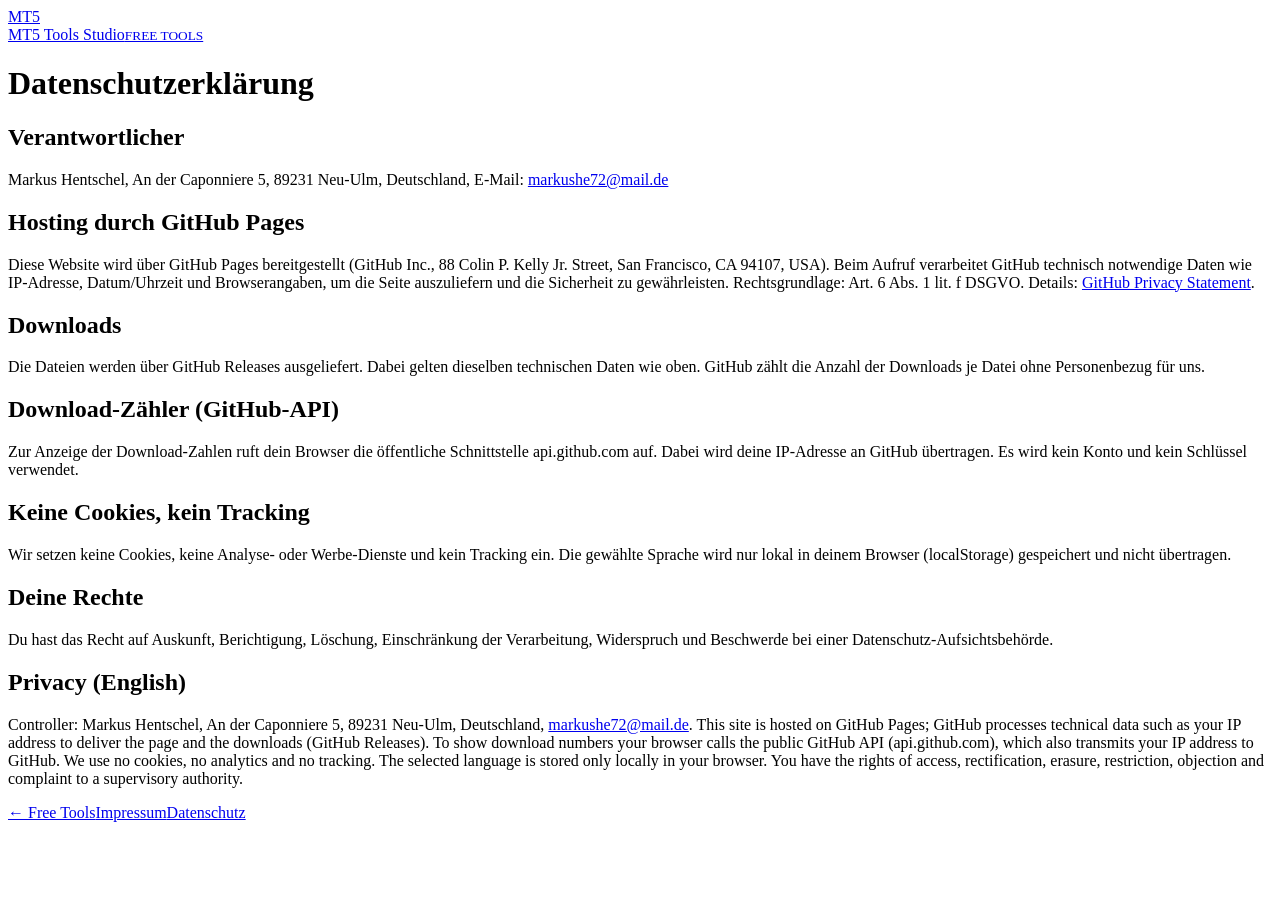
==== datenschutz.html @ 60f599b9 "Add files via upload" ====
<!DOCTYPE html>
<html lang="de"><head><meta charset="utf-8"><meta name="viewport" content="width=device-width,initial-scale=1">
<title>Datenschutz – MT5 Tools Studio</title><link rel="stylesheet" href="assets/style.css"></head>
<body><div class="grid-bg"></div>
<header class="top"><a class="brand" href="index.html"><div class="mark"><span>MT5</span></div><div class="nm">MT5 Tools Studio<small>FREE TOOLS</small></div></a></header>
<div class="doc"><h1>Datenschutzerklärung</h1>
<div class="card">
<h2>Verantwortlicher</h2><p>Markus Hentschel, An der Caponniere 5, 89231 Neu-Ulm, Deutschland, E-Mail: <a href="mailto:markushe72@mail.de">markushe72@mail.de</a></p>
<h2>Hosting durch GitHub Pages</h2><p>Diese Website wird über GitHub Pages bereitgestellt (GitHub Inc., 88 Colin P. Kelly Jr. Street, San Francisco, CA 94107, USA). Beim Aufruf verarbeitet GitHub technisch notwendige Daten wie IP-Adresse, Datum/Uhrzeit und Browserangaben, um die Seite auszuliefern und die Sicherheit zu gewährleisten. Rechtsgrundlage: Art. 6 Abs. 1 lit. f DSGVO. Details: <a href="https://docs.github.com/en/site-policy/privacy-policies/github-general-privacy-statement" target="_blank" rel="noopener">GitHub Privacy Statement</a>.</p>
<h2>Downloads</h2><p>Die Dateien werden über GitHub Releases ausgeliefert. Dabei gelten dieselben technischen Daten wie oben. GitHub zählt die Anzahl der Downloads je Datei ohne Personenbezug für uns.</p>
<h2>Download-Zähler (GitHub-API)</h2><p>Zur Anzeige der Download-Zahlen ruft dein Browser die öffentliche Schnittstelle api.github.com auf. Dabei wird deine IP-Adresse an GitHub übertragen. Es wird kein Konto und kein Schlüssel verwendet.</p>
<h2>Keine Cookies, kein Tracking</h2><p>Wir setzen keine Cookies, keine Analyse- oder Werbe-Dienste und kein Tracking ein. Die gewählte Sprache wird nur lokal in deinem Browser (localStorage) gespeichert und nicht übertragen.</p>
<h2>Deine Rechte</h2><p>Du hast das Recht auf Auskunft, Berichtigung, Löschung, Einschränkung der Verarbeitung, Widerspruch und Beschwerde bei einer Datenschutz-Aufsichtsbehörde.</p>
</div>
<div class="card" lang="en"><h2>Privacy (English)</h2>
<p>Controller: Markus Hentschel, An der Caponniere 5, 89231 Neu-Ulm, Deutschland, <a href="mailto:markushe72@mail.de">markushe72@mail.de</a>. This site is hosted on GitHub Pages; GitHub processes technical data such as your IP address to deliver the page and the downloads (GitHub Releases). To show download numbers your browser calls the public GitHub API (api.github.com), which also transmits your IP address to GitHub. We use no cookies, no analytics and no tracking. The selected language is stored only locally in your browser. You have the rights of access, rectification, erasure, restriction, objection and complaint to a supervisory authority.</p></div></div>
<footer><a href="index.html">← Free Tools</a><a href="impressum.html">Impressum</a><a href="datenschutz.html">Datenschutz</a></footer>
</body></html>
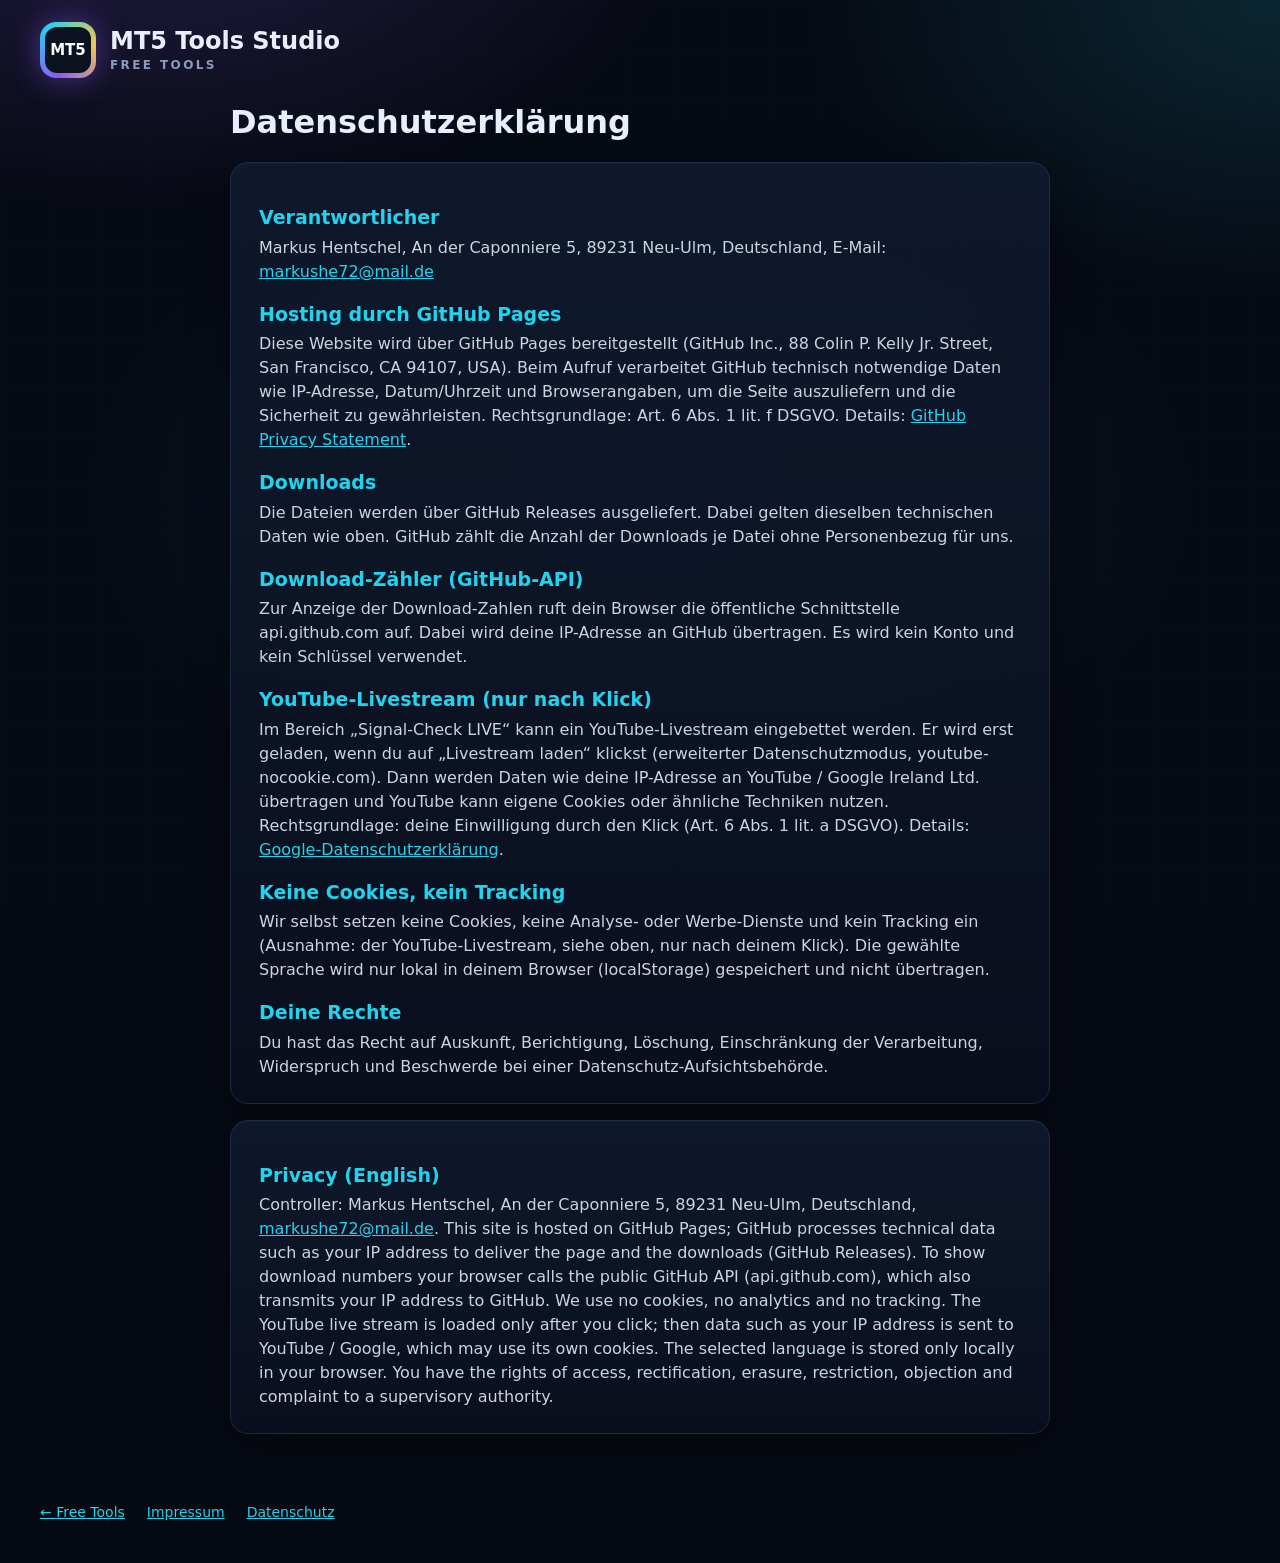
==== commit 9b2ee3b8: "Add files via upload" ====
--- a/datenschutz.html
+++ b/datenschutz.html
@@ -9,10 +9,11 @@
 <h2>Hosting durch GitHub Pages</h2><p>Diese Website wird über GitHub Pages bereitgestellt (GitHub Inc., 88 Colin P. Kelly Jr. Street, San Francisco, CA 94107, USA). Beim Aufruf verarbeitet GitHub technisch notwendige Daten wie IP-Adresse, Datum/Uhrzeit und Browserangaben, um die Seite auszuliefern und die Sicherheit zu gewährleisten. Rechtsgrundlage: Art. 6 Abs. 1 lit. f DSGVO. Details: <a href="https://docs.github.com/en/site-policy/privacy-policies/github-general-privacy-statement" target="_blank" rel="noopener">GitHub Privacy Statement</a>.</p>
 <h2>Downloads</h2><p>Die Dateien werden über GitHub Releases ausgeliefert. Dabei gelten dieselben technischen Daten wie oben. GitHub zählt die Anzahl der Downloads je Datei ohne Personenbezug für uns.</p>
 <h2>Download-Zähler (GitHub-API)</h2><p>Zur Anzeige der Download-Zahlen ruft dein Browser die öffentliche Schnittstelle api.github.com auf. Dabei wird deine IP-Adresse an GitHub übertragen. Es wird kein Konto und kein Schlüssel verwendet.</p>
-<h2>Keine Cookies, kein Tracking</h2><p>Wir setzen keine Cookies, keine Analyse- oder Werbe-Dienste und kein Tracking ein. Die gewählte Sprache wird nur lokal in deinem Browser (localStorage) gespeichert und nicht übertragen.</p>
+<h2>YouTube-Livestream (nur nach Klick)</h2><p>Im Bereich „Signal-Check LIVE“ kann ein YouTube-Livestream eingebettet werden. Er wird erst geladen, wenn du auf „Livestream laden“ klickst (erweiterter Datenschutzmodus, youtube-nocookie.com). Dann werden Daten wie deine IP-Adresse an YouTube / Google Ireland Ltd. übertragen und YouTube kann eigene Cookies oder ähnliche Techniken nutzen. Rechtsgrundlage: deine Einwilligung durch den Klick (Art. 6 Abs. 1 lit. a DSGVO). Details: <a href="https://policies.google.com/privacy" target="_blank" rel="noopener">Google-Datenschutzerklärung</a>.</p>
+<h2>Keine Cookies, kein Tracking</h2><p>Wir selbst setzen keine Cookies, keine Analyse- oder Werbe-Dienste und kein Tracking ein (Ausnahme: der YouTube-Livestream, siehe oben, nur nach deinem Klick). Die gewählte Sprache wird nur lokal in deinem Browser (localStorage) gespeichert und nicht übertragen.</p>
 <h2>Deine Rechte</h2><p>Du hast das Recht auf Auskunft, Berichtigung, Löschung, Einschränkung der Verarbeitung, Widerspruch und Beschwerde bei einer Datenschutz-Aufsichtsbehörde.</p>
 </div>
 <div class="card" lang="en"><h2>Privacy (English)</h2>
-<p>Controller: Markus Hentschel, An der Caponniere 5, 89231 Neu-Ulm, Deutschland, <a href="mailto:markushe72@mail.de">markushe72@mail.de</a>. This site is hosted on GitHub Pages; GitHub processes technical data such as your IP address to deliver the page and the downloads (GitHub Releases). To show download numbers your browser calls the public GitHub API (api.github.com), which also transmits your IP address to GitHub. We use no cookies, no analytics and no tracking. The selected language is stored only locally in your browser. You have the rights of access, rectification, erasure, restriction, objection and complaint to a supervisory authority.</p></div></div>
+<p>Controller: Markus Hentschel, An der Caponniere 5, 89231 Neu-Ulm, Deutschland, <a href="mailto:markushe72@mail.de">markushe72@mail.de</a>. This site is hosted on GitHub Pages; GitHub processes technical data such as your IP address to deliver the page and the downloads (GitHub Releases). To show download numbers your browser calls the public GitHub API (api.github.com), which also transmits your IP address to GitHub. We use no cookies, no analytics and no tracking. The YouTube live stream is loaded only after you click; then data such as your IP address is sent to YouTube / Google, which may use its own cookies. The selected language is stored only locally in your browser. You have the rights of access, rectification, erasure, restriction, objection and complaint to a supervisory authority.</p></div></div>
 <footer><a href="index.html">← Free Tools</a><a href="impressum.html">Impressum</a><a href="datenschutz.html">Datenschutz</a></footer>
 </body></html>
--- a/assets/style.css
+++ b/assets/style.css
@@ -0,0 +1,81 @@
+:root{--bg:#060a13;--panel:#0c1322;--line:#1c2a44;--text:#e8eefc;--muted:#8a9bbd;--cyan:#22d3ee;--violet:#8b5cf6;--pink:#f472b6;--green:#22c55e;--red:#f43f5e;--gold:#f5c451;--amber:#f59e0b}
+*{box-sizing:border-box;margin:0;padding:0}
+body{min-height:100vh;color:var(--text);font-family:"Segoe UI","Inter",system-ui,sans-serif;line-height:1.5;
+ background:radial-gradient(900px 500px at 12% -10%,rgba(139,92,246,.20),transparent 60%),radial-gradient(800px 500px at 100% 0%,rgba(34,211,238,.14),transparent 60%),radial-gradient(800px 500px at 50% 55%,rgba(59,130,246,.10),transparent 70%),var(--bg);background-attachment:fixed}
+.grid-bg{position:fixed;inset:0;pointer-events:none;opacity:.35;z-index:0;background-image:linear-gradient(rgba(255,255,255,.025) 1px,transparent 1px),linear-gradient(90deg,rgba(255,255,255,.025) 1px,transparent 1px);background-size:48px 48px}
+header,section,main,footer,.doc{position:relative;z-index:1;max-width:1240px;margin:0 auto;padding:0 20px}
+a{color:var(--cyan)}
+.top{display:flex;justify-content:space-between;align-items:center;padding-top:22px;padding-bottom:10px}
+.brand{display:flex;align-items:center;gap:14px;text-decoration:none;color:var(--text)}
+.mark{width:56px;height:56px;border-radius:16px;display:grid;place-items:center;font-weight:900;background:conic-gradient(from 200deg,var(--violet),var(--cyan),var(--gold),var(--violet));box-shadow:0 0 30px rgba(139,92,246,.45)}
+.mark span{background:#0b1220;color:#fff;width:46px;height:46px;border-radius:12px;display:grid;place-items:center;font-size:15px}
+.nm{font-size:24px;font-weight:800;line-height:1}.nm small{display:block;font-size:12px;color:var(--muted);letter-spacing:.2em;margin-top:6px}
+.lang button{background:var(--panel);color:var(--muted);border:1px solid var(--line);padding:6px 12px;border-radius:9px;font-weight:800;cursor:pointer;margin-left:4px}
+.lang button.on{color:#fff;border-color:rgba(34,211,238,.6);background:rgba(34,211,238,.1);box-shadow:0 0 14px rgba(34,211,238,.25)}
+.hero{padding-top:30px;padding-bottom:26px}
+.hero h1{font-size:clamp(30px,5vw,50px);font-weight:900;background:linear-gradient(90deg,#fff,#c7d2fe 40%,var(--cyan));-webkit-background-clip:text;background-clip:text;color:transparent}
+.hero>p{font-size:19px;color:var(--muted);margin:6px 0 20px;max-width:760px}
+.card{background:linear-gradient(180deg,rgba(16,26,46,.92),rgba(10,16,30,.92));border:1px solid var(--line);border-radius:18px;box-shadow:0 10px 40px rgba(0,0,0,.35),inset 0 1px 0 rgba(255,255,255,.04)}
+.howto{padding:14px 20px;max-width:760px}.howto b{color:var(--cyan);letter-spacing:.12em;text-transform:uppercase;font-size:13px}
+.howto ol{margin:6px 0 0 20px;color:#cbd5e1}
+.tools{display:grid;grid-template-columns:repeat(auto-fill,minmax(360px,1fr));gap:18px}
+.tool{padding:18px;display:flex;flex-direction:column;gap:12px;transition:border-color .2s,box-shadow .2s,transform .2s}
+.tool:hover{border-color:rgba(139,92,246,.7);box-shadow:0 0 34px rgba(139,92,246,.35);transform:translateY(-2px)}
+.head{display:flex;gap:14px;align-items:center}
+.logo{width:88px;height:88px;border-radius:16px;flex:none;box-shadow:0 0 22px rgba(34,211,238,.25)}
+.tool h3{font-size:21px;font-weight:900}
+.meta{display:flex;flex-wrap:wrap;gap:6px;margin-top:4px}
+.tag{font-size:11px;font-weight:800;letter-spacing:.08em;padding:3px 9px;border-radius:999px;text-transform:uppercase;background:rgba(139,92,246,.14);color:#c4b5fd;border:1px solid rgba(139,92,246,.45)}
+.tag.free{background:rgba(34,197,94,.14);color:#86efac;border-color:rgba(34,197,94,.5)}
+.tag.ver{background:rgba(34,211,238,.1);color:#a5f3fc;border-color:rgba(34,211,238,.45)}
+.tool p{color:#cbd5e1;font-size:15px;flex:1}
+.shot img{width:100%;border-radius:12px;border:1px solid var(--line);display:block}
+.dl{display:flex;align-items:center;gap:12px;flex-wrap:wrap}
+.btn{display:inline-flex;align-items:center;gap:8px;padding:10px 18px;border-radius:12px;font-weight:900;text-decoration:none;color:#06101c;background:linear-gradient(90deg,var(--cyan),#60a5fa);box-shadow:0 0 22px rgba(34,211,238,.45)}
+.btn:hover{box-shadow:0 0 34px rgba(34,211,238,.75)}
+.btn small{font-weight:700;opacity:.75}
+.btn.alt{color:#fff;background:linear-gradient(90deg,var(--violet),var(--pink));box-shadow:0 0 22px rgba(139,92,246,.5);margin-top:12px}
+.proband{position:relative;z-index:2;display:block;text-align:center;padding:9px 16px;font-weight:800;font-size:15px;color:#fff;text-decoration:none;letter-spacing:.03em;background:linear-gradient(90deg,rgba(139,92,246,.55),rgba(244,114,182,.45),rgba(34,211,238,.45));border-bottom:1px solid rgba(165,180,252,.5);box-shadow:0 0 26px rgba(139,92,246,.4)}
+.proband:hover{filter:brightness(1.15)}
+.prolink{display:flex;align-items:center;gap:8px;font-size:13px;font-weight:700;color:#c4b5fd;text-decoration:none;padding:8px 10px;border-radius:10px;border:1px dashed rgba(139,92,246,.5);background:rgba(139,92,246,.07)}
+.prolink:hover{border-style:solid;color:#fff;box-shadow:0 0 18px rgba(139,92,246,.35)}
+.tag.pro{background:rgba(244,114,182,.15);color:#f9a8d4;border-color:rgba(244,114,182,.5)}
+.count{font-size:13px;color:var(--muted);font-weight:700}.count b{color:var(--gold)}
+.pro{margin-top:34px;padding:24px 26px;max-width:1200px}
+.pro h2{font-size:26px;font-weight:900}.pro p{color:#cbd5e1;margin-top:4px}
+.risk{margin-top:22px}.risk p{color:#fda4af;font-weight:700;font-size:14px;border:1px solid rgba(244,63,94,.45);background:rgba(244,63,94,.08);border-radius:14px;padding:12px 16px}
+footer{display:flex;gap:22px;flex-wrap:wrap;color:var(--muted);font-size:14px;padding-top:28px;padding-bottom:40px}
+.doc{max-width:860px;padding-top:10px;padding-bottom:40px}.doc .card{padding:24px 28px;margin-top:16px}
+.doc h1{font-size:32px;font-weight:900}.doc h2{font-size:19px;margin:16px 0 4px;color:var(--cyan)}.doc p,.doc li{color:#cbd5e1}.doc ul{margin-left:20px}
+@media(max-width:420px){.tools{grid-template-columns:1fr}}
+
+.herowrap{position:relative;overflow:hidden}
+#net{position:absolute;inset:0;width:100%;height:100%;z-index:0;opacity:.55;pointer-events:none}
+.herogrid{display:grid;grid-template-columns:minmax(0,1.3fr) minmax(0,1fr);gap:18px;align-items:start}
+@media(max-width:820px){.herogrid{grid-template-columns:1fr}}
+.howto{max-width:none}
+.rank{padding:14px 20px}.rank b{color:var(--gold);letter-spacing:.12em;text-transform:uppercase;font-size:13px}
+.crown{color:var(--gold);text-shadow:0 0 12px rgba(245,196,81,.8);font-size:18px}
+#ranklist{list-style:none;margin-top:8px;display:grid;gap:6px}
+#ranklist li{display:flex;align-items:center;gap:10px;font-weight:700;font-size:14px}
+#ranklist li img{width:28px;height:28px;border-radius:7px}
+#ranklist li .n{margin-left:auto;color:var(--gold)}
+#ranklist li.first{font-size:16px;color:#fff}#ranklist li.first img{width:36px;height:36px;box-shadow:0 0 16px rgba(245,196,81,.6)}
+.muted{color:var(--muted);font-size:13px;margin-top:6px}
+.shot.noimg{display:grid;place-items:center;height:160px;border-radius:12px;border:1px dashed var(--line)}.shot.noimg img{width:96px;border:none;opacity:.8}
+details.new{font-size:13px;color:#cbd5e1;border-top:1px solid var(--line);padding-top:8px}
+details.new summary{cursor:pointer;color:var(--cyan);font-weight:800;letter-spacing:.06em}
+details.new p{margin:6px 0;color:#cbd5e1;font-size:13px}details.new a{font-size:12px}
+.prolink .tag{flex:none;line-height:1.4;padding:2px 8px}
+.pv{align-self:flex-start;background:none;border:1px solid var(--line);color:var(--muted);border-radius:9px;padding:5px 10px;font-weight:700;font-size:12px;cursor:pointer}
+.pv:hover{color:#fff;border-color:rgba(244,114,182,.6)}
+.clip{width:100%;border-radius:12px;border:1px solid rgba(244,114,182,.45)}
+.live{margin-top:34px;padding:22px 26px;max-width:1200px}
+.livehead{display:flex;align-items:center;gap:12px}.livehead h2{font-size:24px;font-weight:900;letter-spacing:.08em}
+.dot{width:12px;height:12px;border-radius:50%;background:var(--red);animation:puls 1.6s infinite}
+@keyframes puls{0%{box-shadow:0 0 0 0 rgba(244,63,94,.7)}70%{box-shadow:0 0 0 14px rgba(244,63,94,0)}100%{box-shadow:0 0 0 0 rgba(244,63,94,0)}}
+.live p{color:#cbd5e1;margin:6px 0 12px}
+.ytbox{display:flex;flex-direction:column;align-items:flex-start;gap:8px}
+.ytbox iframe{width:100%;max-width:960px;aspect-ratio:16/9;border:0;border-radius:14px;box-shadow:0 0 34px rgba(139,92,246,.35)}
+.ytbox small{color:var(--muted)}
+.btn.ghost{background:none;color:var(--cyan);border:1px solid rgba(34,211,238,.6);box-shadow:none;margin-top:12px;margin-left:8px}
